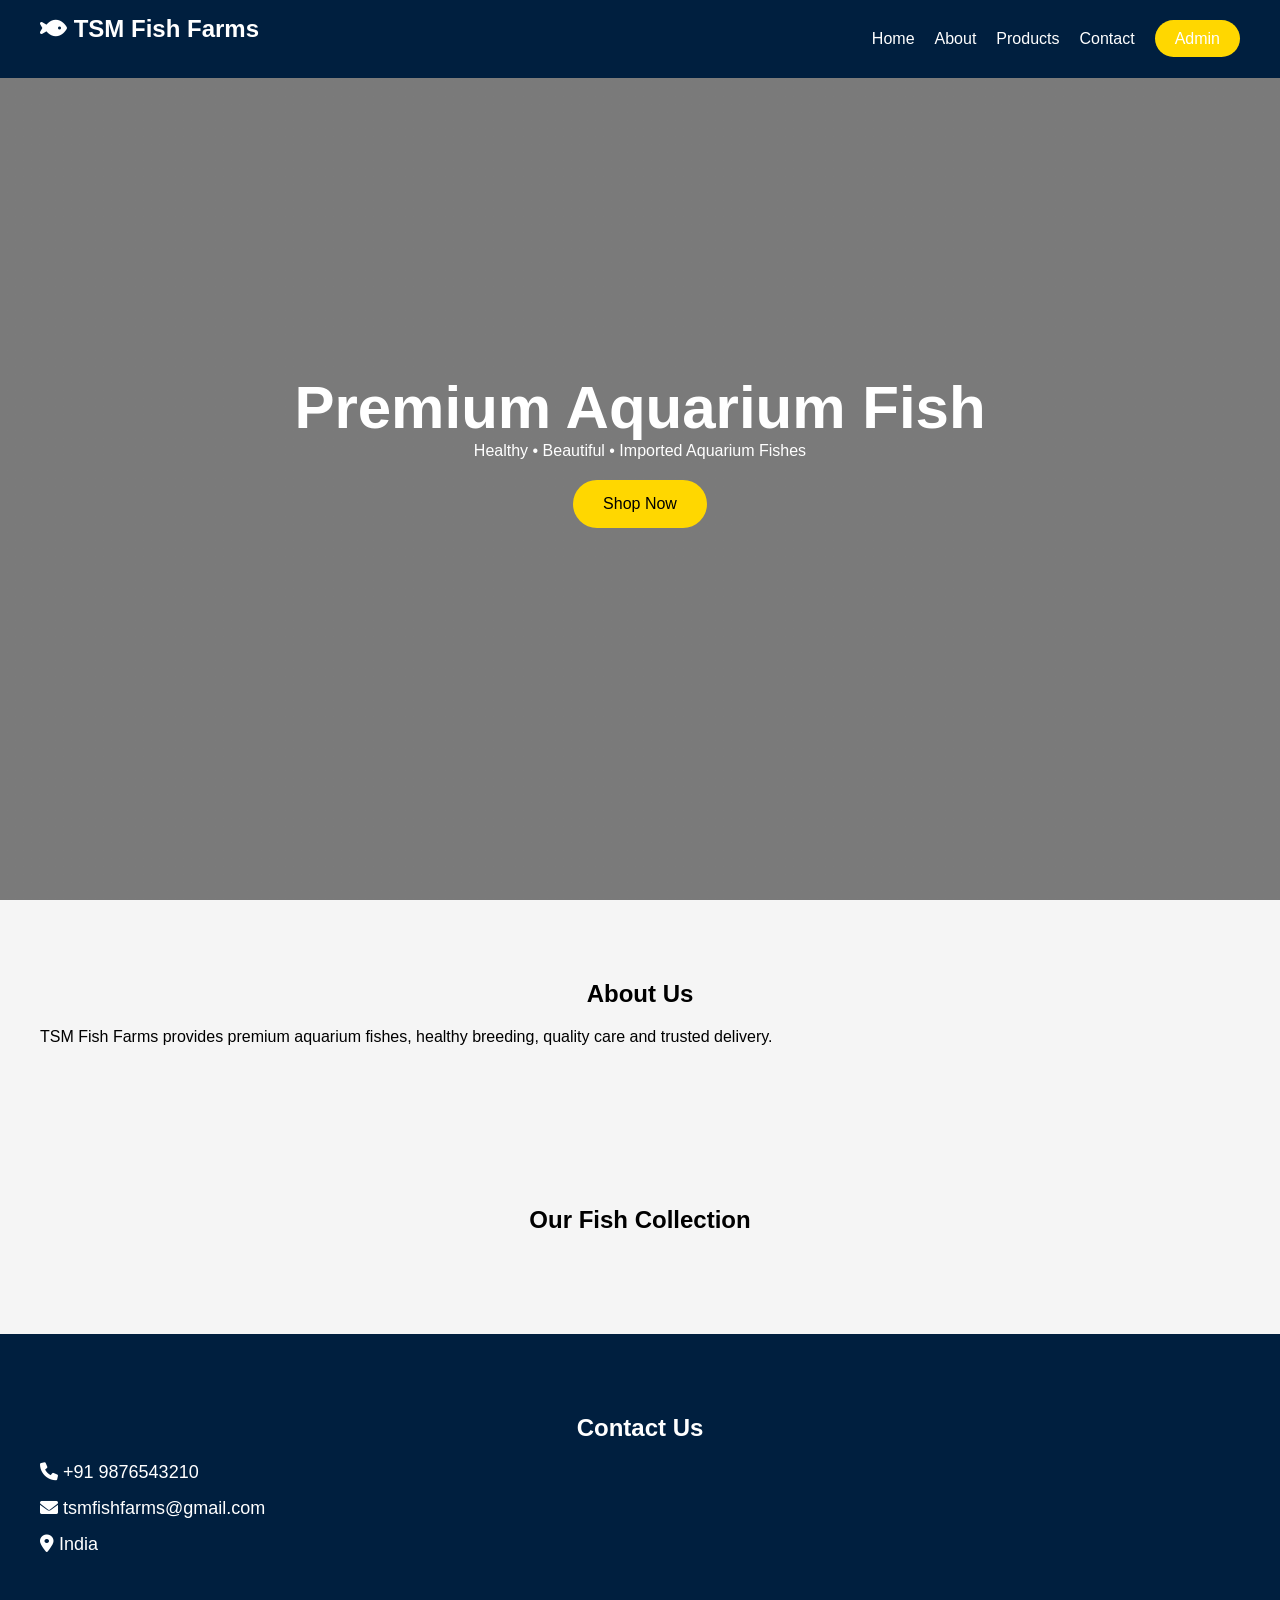
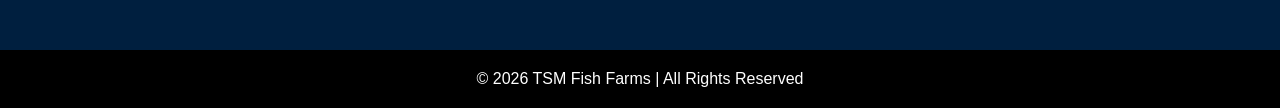
==== index.html @ 926297eb "Add files via upload" ====
<!DOCTYPE html>
<html lang="en">
<head>
  <meta charset="UTF-8" />
  <meta name="viewport" content="width=device-width, initial-scale=1.0"/>
  <title>TSM Fish Farms</title>

  <link rel="stylesheet" href="style.css"/>

  <link
    rel="stylesheet"
    href="https://cdnjs.cloudflare.com/ajax/libs/font-awesome/6.0.0/css/all.min.css"
  />
</head>

<body>

<header>
  <nav class="navbar">
    <div class="nav-container">

      <div class="logo">
        <h2><i class="fas fa-fish"></i> TSM Fish Farms</h2>
      </div>

      <ul class="nav-menu">
        <li><a href="#home">Home</a></li>
        <li><a href="#about">About</a></li>
        <li><a href="#products">Products</a></li>
        <li><a href="#contact">Contact</a></li>

        <li>
          <a href="login.html" class="admin-btn">
            Admin
          </a>
        </li>
      </ul>

    </div>
  </nav>
</header>

<!-- HERO -->

<section id="home" class="hero">

  <div class="hero-content">
    <h1>Premium Aquarium Fish</h1>

    <p>
      Healthy • Beautiful • Imported Aquarium Fishes
    </p>

    <a href="#products" class="cta-btn">
      Shop Now
    </a>
  </div>

</section>

<!-- ABOUT -->

<section id="about" class="about">

  <div class="container">

    <h2>About Us</h2>

    <p class="about-text">
      TSM Fish Farms provides premium aquarium fishes,
      healthy breeding, quality care and trusted delivery.
    </p>

  </div>

</section>

<!-- PRODUCTS -->

<section id="products" class="products">

  <div class="container">

    <h2>Our Fish Collection</h2>

    <div id="fish-container" class="fish-grid">
    </div>

  </div>

</section>

<!-- CONTACT -->

<section id="contact" class="contact">

  <div class="container">

    <h2>Contact Us</h2>

    <div class="contact-item">
      <i class="fas fa-phone"></i>
      <span>+91 9876543210</span>
    </div>

    <div class="contact-item">
      <i class="fas fa-envelope"></i>
      <span>tsmfishfarms@gmail.com</span>
    </div>

    <div class="contact-item">
      <i class="fas fa-location-dot"></i>
      <span>India</span>
    </div>

  </div>

</section>

<!-- FOOTER -->

<footer>
  <p>
    © 2026 TSM Fish Farms | All Rights Reserved
  </p>
</footer>

<script src="script.js"></script>

</body>
</html>
---- style.css ----
*{
margin:0;
padding:0;
box-sizing:border-box;
font-family:Arial;
}

body{
background:#f5f5f5;
}

/* NAVBAR */

.navbar{
background:#001f3f;
padding:15px;
position:fixed;
width:100%;
top:0;
}

.nav-container{
display:flex;
justify-content:space-between;
align-items:center;
max-width:1200px;
margin:auto;
}

.logo h2{
color:white;
}

.nav-menu{
display:flex;
list-style:none;
gap:20px;
}

.nav-menu a{
color:white;
text-decoration:none;
}

.admin-btn{
background:gold;
color:black;
padding:10px 20px;
border-radius:20px;
}

/* HERO */

.hero{
height:100vh;
background:linear-gradient(rgba(0,0,0,0.5),
rgba(0,0,0,0.5)),
url('https://images.unsplash.com/photo-1522069169874-c58ec4b76be5?q=80&w=1600&auto=format&fit=crop');

background-size:cover;
display:flex;
justify-content:center;
align-items:center;
text-align:center;
color:white;
}

.hero-content h1{
font-size:60px;
}

.cta-btn{
display:inline-block;
margin-top:20px;
background:gold;
color:black;
padding:15px 30px;
border-radius:30px;
text-decoration:none;
}

/* SECTIONS */

section{
padding:80px 20px;
}

.container{
max-width:1200px;
margin:auto;
}

h2{
margin-bottom:20px;
text-align:center;
}

/* PRODUCTS */

.fish-grid{
display:grid;
grid-template-columns:repeat(auto-fit,minmax(250px,1fr));
gap:20px;
}

.fish-card{
background:white;
padding:15px;
border-radius:15px;
box-shadow:0 0 10px rgba(0,0,0,0.1);
}

.fish-card img{
width:100%;
height:220px;
object-fit:cover;
border-radius:10px;
}

/* CONTACT */

.contact{
background:#001f3f;
color:white;
}

.contact-item{
margin:15px 0;
font-size:18px;
}

/* FOOTER */

footer{
background:black;
color:white;
text-align:center;
padding:20px;
}

/* LOGIN */

.login-page{
display:flex;
justify-content:center;
align-items:center;
height:100vh;
background:#001f3f;
}

.login-box{
background:white;
padding:30px;
border-radius:15px;
width:300px;
}

.login-box input{
width:100%;
padding:12px;
margin:10px 0;
}

.login-btn{
width:100%;
padding:12px;
background:#001f3f;
color:white;
border:none;
}

/* ADMIN */

.admin-page{
padding:30px;
}

.admin-header{
display:flex;
justify-content:space-between;
background:#001f3f;
color:white;
padding:20px;
}

.logout-btn{
background:red;
color:white;
padding:10px 20px;
border:none;
}

.admin-container{
max-width:700px;
margin:30px auto;
background:white;
padding:20px;
border-radius:15px;
}

.admin-container input,
.admin-container textarea{
width:100%;
padding:12px;
margin:10px 0;
}

.admin-container button{
padding:12px 20px;
background:#001f3f;
color:white;
border:none;
}
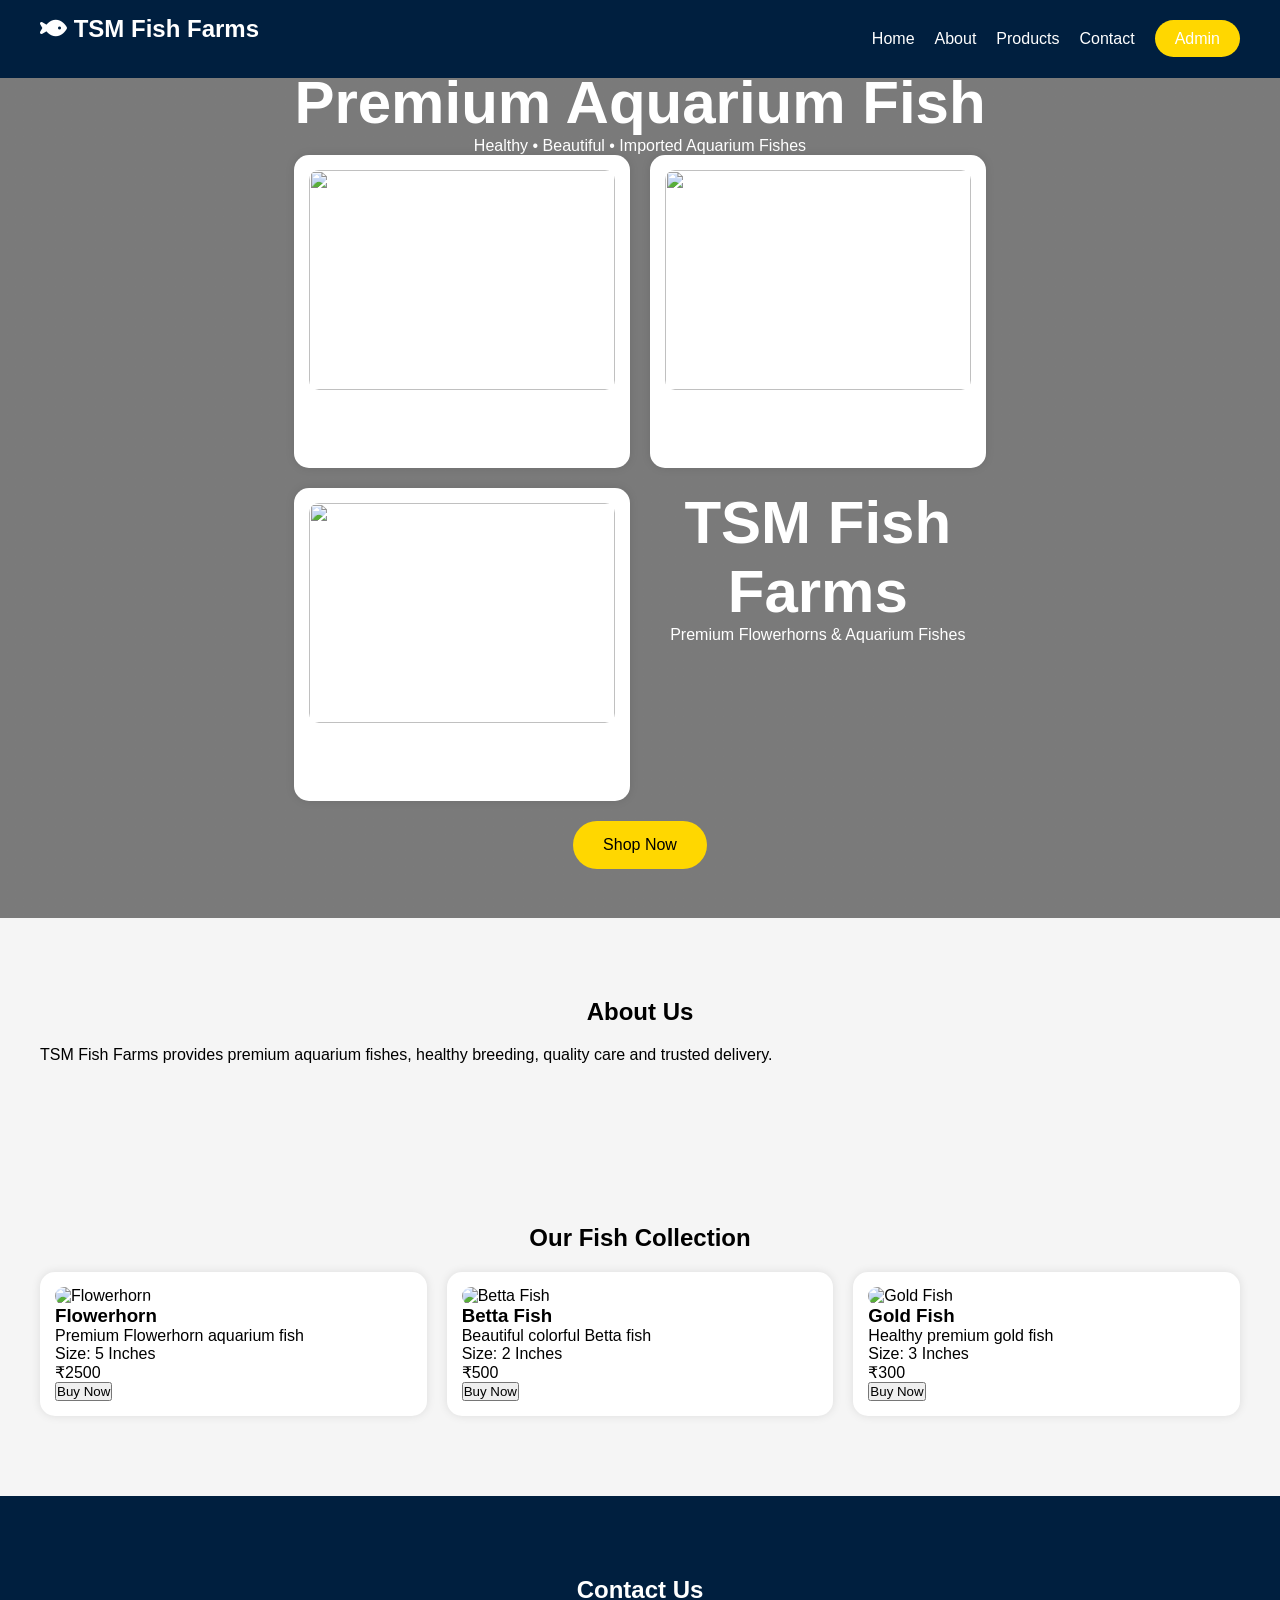
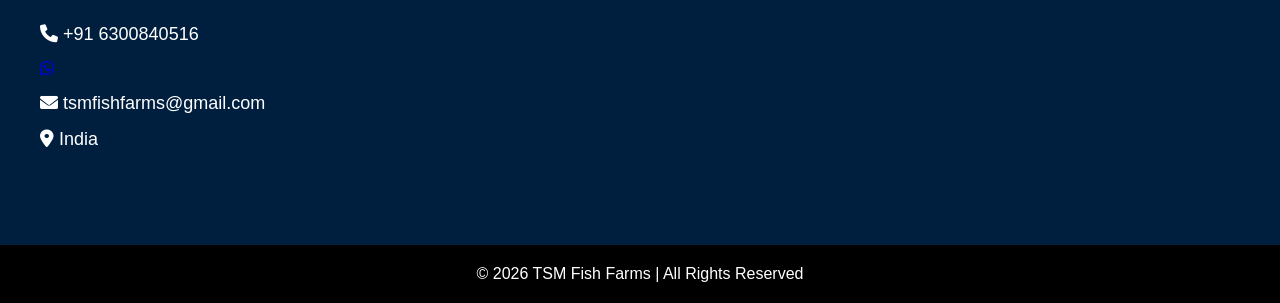
==== commit 2ef7a41f: "Add files via upload" ====
--- a/index.html
+++ b/index.html
@@ -14,7 +14,21 @@
 </head>
 
 <body>
-
+<div class="slider">
+
+<div class="slides">
+
+<img src="flowerhorn1.jpg" alt="Fish 1">
+
+<img src="flowerhorn2.jpg" alt="Fish 2">
+
+<img src="flowerhorn3.jpg" alt="Fish 3">
+
+<img src="flowerhorn4.jpg" alt="Fish 4">
+
+</div>
+
+</div>
 <header>
   <nav class="navbar">
     <div class="nav-container">
@@ -49,6 +63,61 @@
 
     <p>
       Healthy • Beautiful • Imported Aquarium Fishes
+     <div class="fish-grid">
+
+      <div class="fish-card">
+
+     <img src="flowerhorn1.jpg" width="250">
+
+     <h3>GBKML Flowerhorn</h3>
+
+     <p>Price : ₹3000</p>
+
+     <p>Size : 5 Inches</p>
+
+      </div>
+
+
+      <div class="fish-card">
+
+      <img src="flowerhorn2.jpg" width="250">
+
+      <h3>F2 Kamfa</h3>
+
+     <p>Price : ₹5000</p>
+
+     <p>Size : 6 Inches</p>
+
+     </div>
+
+
+     <div class="fish-card">
+
+     <img src="flowerhorn3.jpg" width="250">
+
+     <h3>Pook SRD</h3>
+
+     <p>Price : ₹2500</p>
+
+     <p>Size : 4 Inches</p>
+
+     </div>
+     <div class="fade">
+
+<h1>
+
+TSM Fish Farms
+
+</h1>
+
+<p>
+
+Premium Flowerhorns & Aquarium Fishes
+
+</p>
+
+</div>
+     </div>
     </p>
 
     <a href="#products" class="cta-btn">
@@ -100,9 +169,21 @@
 
     <div class="contact-item">
       <i class="fas fa-phone"></i>
-      <span>+91 9876543210</span>
-    </div>
-
+      <span>+91 6300840516</span>
+    </div>
+     <a
+
+     href="https://wa.me/916300840516"
+
+     class="whatsapp-btn"
+
+      target="_blank"
+
+      title="Chat on WhatsApp">
+
+<i class="fab fa-whatsapp"></i>
+
+</a>
     <div class="contact-item">
       <i class="fas fa-envelope"></i>
       <span>tsmfishfarms@gmail.com</span>
